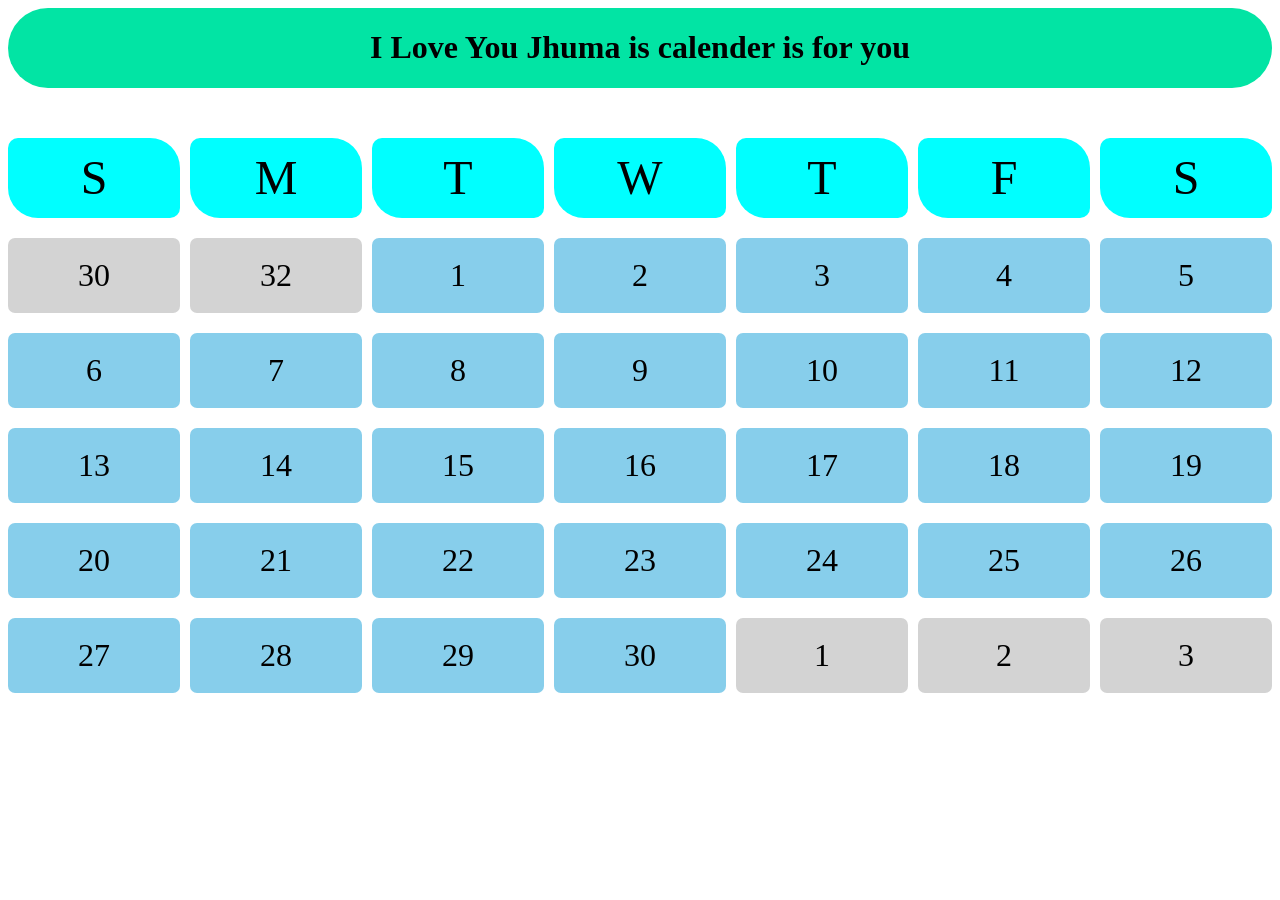
==== index.html @ 6e1c317f "do" ====
<!DOCTYPE html>
<html lang="en">
<head>
    <meta charset="UTF-8">
    <meta http-equiv="X-UA-Compatible" content="IE=edge">
    <meta name="viewport" content="width=device-width, initial-scale=1.0">
    <title>Calender</title>
    <link rel="stylesheet" href="/css/style.css">
</head>
<body>
  <div class="xuma"><h1>I Love You Jhuma is calender is for you</h1></div>
  <div class="calender">
    <div class="day">S</div>
    <div class="day">M</div>
    <div class="day">T</div>
    <div class="day">W</div>
    <div class="day">T</div>
    <div class="day">F</div>
    <div class="day">S</div>
    <div class="date other-month  ">30</div>
    <div class="date other-month" >32</div>
    <div class="date" >1</div>
    <div class="date" >2</div>
    <div class="date" >3</div>
    <div class="date">4</div>
    <div class="date">5</div>
    <div class="date">6</div>
    <div class="date">7</div>
    <div class="date">8</div>
    <div class="date">9</div>
    <div class="date">10</div>
    <div class="date">11</div>
    <div class="date">12</div>
    <div class="date">13</div>
    <div class="date">14</div>
    <div class="date">15</div>
    <div class="date">16</div>
    <div class="date">17</div>
    <div class="date">18</div>
    <div class="date">19</div>
    <div class="date">20</div>
    <div class="date">21</div>
    <div class="date">22</div>
    <div class="date">23</div>
    <div class="date">24</div>
    <div class="date">25</div>
    <div class="date">26</div>
    <div class="date">27</div>
    <div class="date">28</div>
    <div class="date">29</div>
    <div class="date">30</div>
    <div class="date other-month">1</div>
    <div class="date other-month">2</div>
    <div class="date other-month">3</div>
    
    
  </div>  
  
</body>
</html>
---- css/style.css ----
.calender{
    display: grid;
    grid-template-columns: repeat(7, 1fr);
    grid-template-rows:80px repeat(5, 75px);
  row-gap:20px ;
  column-gap: 10px;
   
    
}

.date{
    background-color: skyblue;
    
    font-size: 2em;
    display: flex;
    justify-content: center;
    align-items: center;
    border-radius: 7px;
}
.date:hover{
    background-color: aquamarine;
}
.other-month{
    background-color: lightgray;
}
.day{
    font-size: 3em;
    background-color: aqua;
    border-radius: 10px 30px 10px 30px;
    display: flex;
    justify-content: center;
    align-items: center;

}
.xuma{
    background-color: rgb(2, 228, 164);
     display: flex;
     justify-content: center;
     margin-bottom: 50px;
     border-radius: 100px;
}
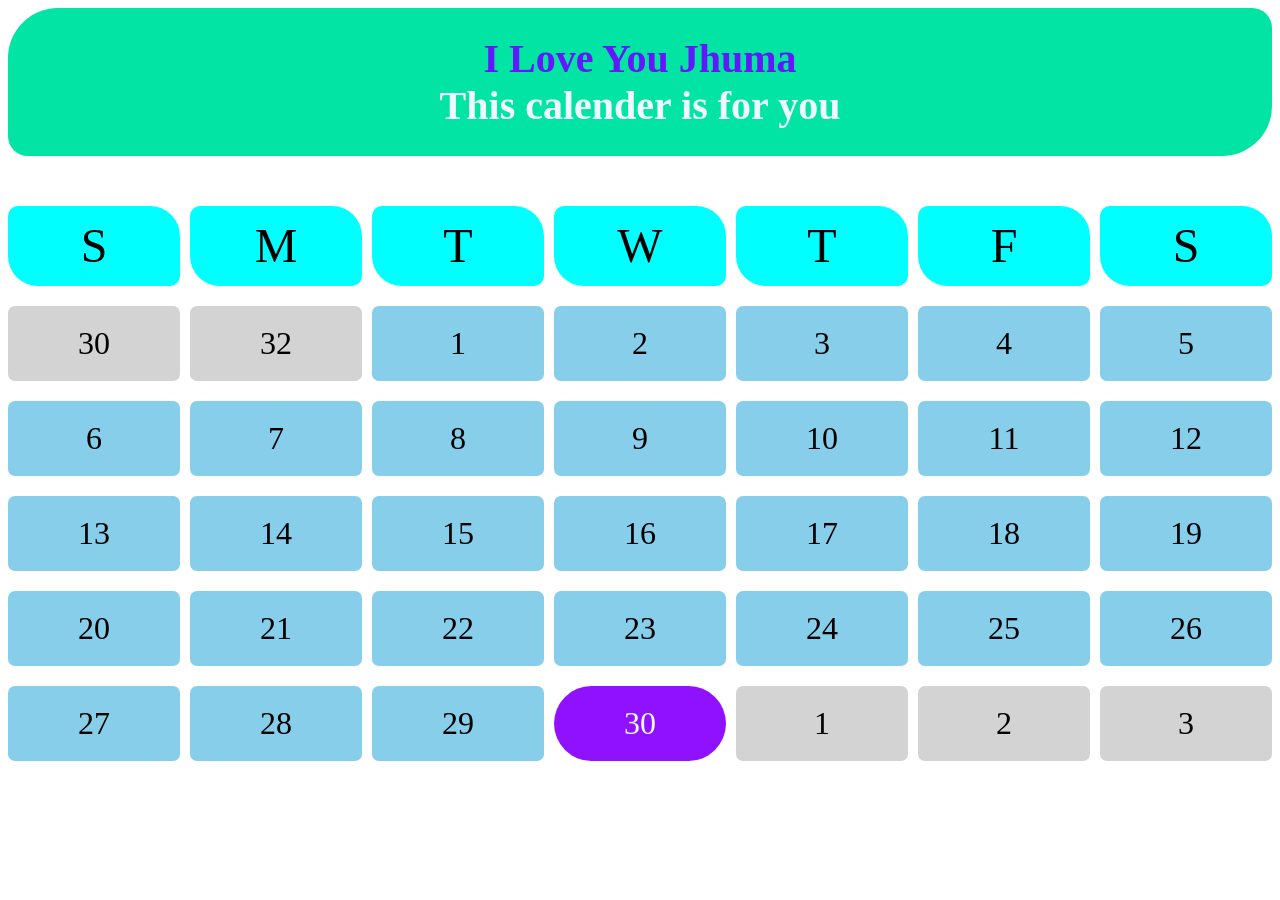
==== commit 1794c8ae: "ff" ====
--- a/index.html
+++ b/index.html
@@ -5,10 +5,10 @@
     <meta http-equiv="X-UA-Compatible" content="IE=edge">
     <meta name="viewport" content="width=device-width, initial-scale=1.0">
     <title>Calender</title>
-    <link rel="stylesheet" href="/css/style.css">
+    <link rel="stylesheet" href="./css/style.css">
 </head>
 <body>
-  <div class="xuma"><h1>I Love You Jhuma is calender is for you</h1></div>
+  <div class="xuma"><h1>I Love You Jhuma <br> <span style="color: aliceblue;" > This calender is for you</span></h1></div>
   <div class="calender">
     <div class="day">S</div>
     <div class="day">M</div>
@@ -48,7 +48,7 @@
     <div class="date">27</div>
     <div class="date">28</div>
     <div class="date">29</div>
-    <div class="date">30</div>
+    <div class="date it">30</div>
     <div class="date other-month">1</div>
     <div class="date other-month">2</div>
     <div class="date other-month">3</div>
--- a/css/style.css
+++ b/css/style.css
@@ -20,8 +20,16 @@
 .date:hover{
     background-color: aquamarine;
 }
+
+
+
 .other-month{
     background-color: lightgray;
+}
+.it{
+    background-color: rgb(144, 17, 255);
+    border-radius: 50px;
+    color: aliceblue;
 }
 .day{
     font-size: 3em;
@@ -32,10 +40,14 @@
     align-items: center;
 
 }
+
 .xuma{
     background-color: rgb(2, 228, 164);
      display: flex;
      justify-content: center;
      margin-bottom: 50px;
-     border-radius: 100px;
+     border-radius: 50px 20px 50px 20px;
+     font-size: 20px;
+     text-align: center;
+     color: rgb(99, 23, 252);
 }
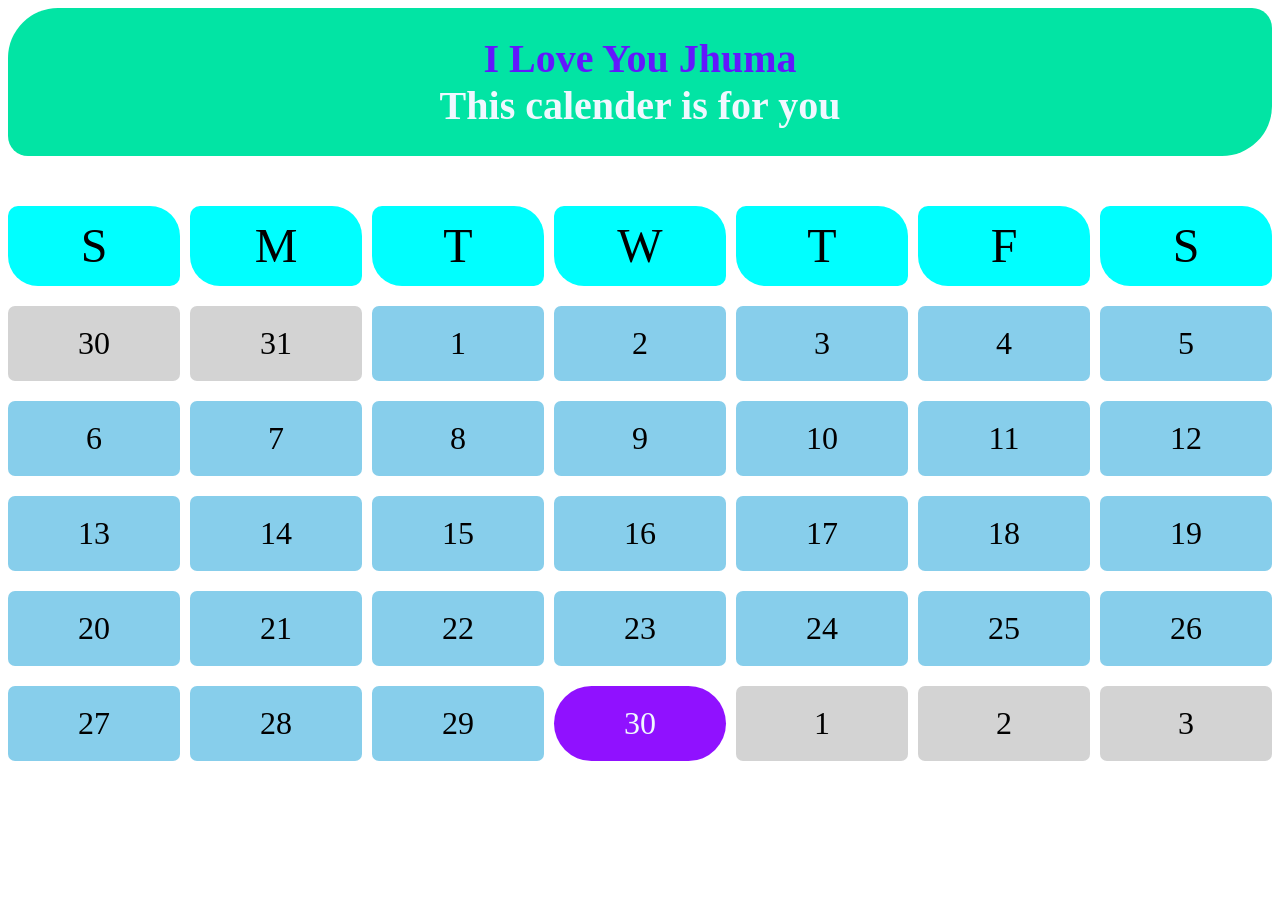
==== commit 506471ad: "date" ====
--- a/index.html
+++ b/index.html
@@ -18,7 +18,7 @@
     <div class="day">F</div>
     <div class="day">S</div>
     <div class="date other-month  ">30</div>
-    <div class="date other-month" >32</div>
+    <div class="date other-month" >31</div>
     <div class="date" >1</div>
     <div class="date" >2</div>
     <div class="date" >3</div>
